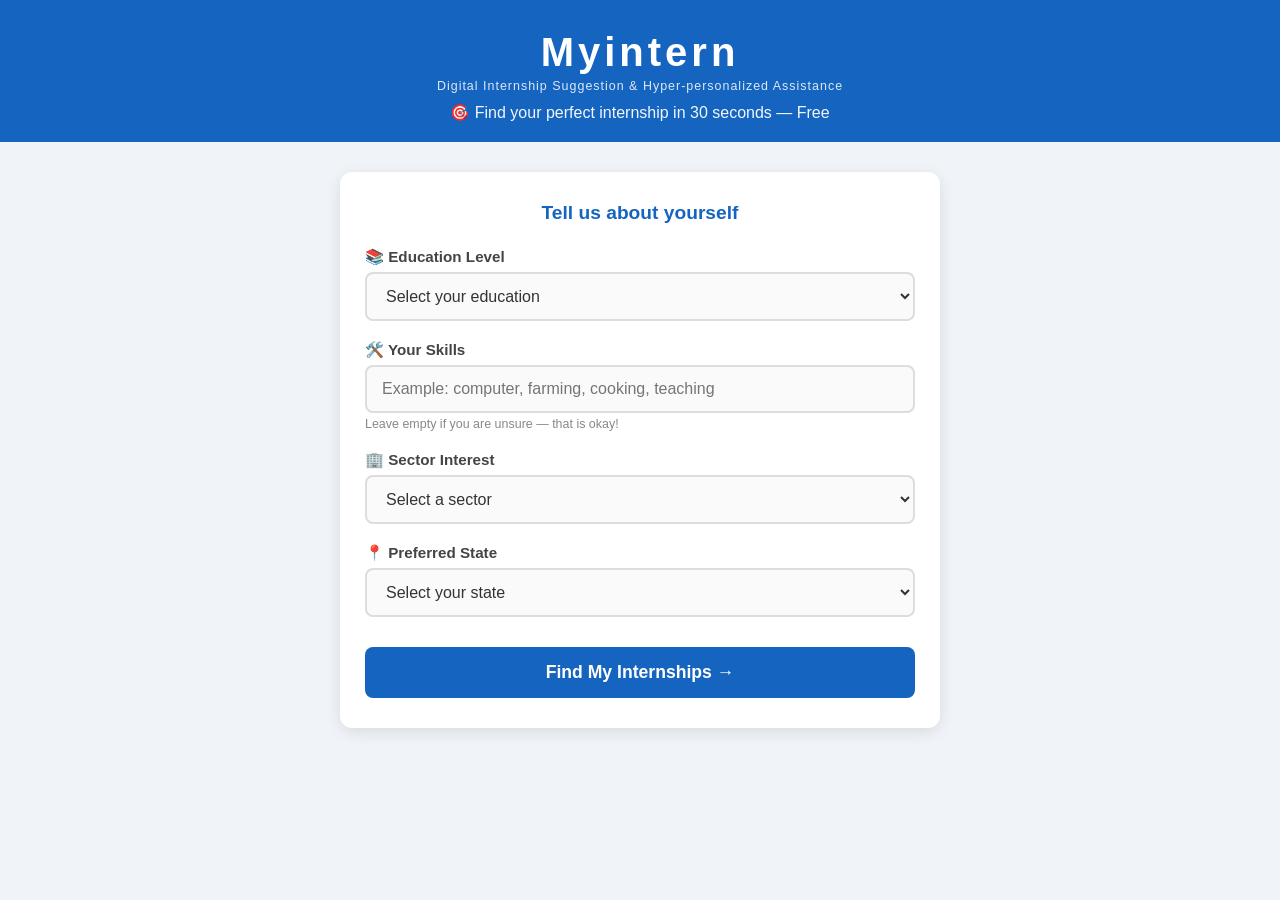
==== frontend/index.html @ 7342e864 "sample" ====
<!DOCTYPE html>
<html lang="en">
<head>
  <meta charset="UTF-8" />
  <meta name="viewport" content="width=device-width, initial-scale=1.0"/>
  <title>Myintern — Find Your Internship</title>
  <style>

    /* ── RESET ── */
    * { margin: 0; padding: 0; box-sizing: border-box; }

    body {
      font-family: Arial, sans-serif;
      background: #f0f4f8;
      color: #333;
    }

    /* ── HEADER ── */
    .header {
      background: #1565C0;
      color: white;
      text-align: center;
      padding: 30px 20px 20px;
    }

    .header h1 {
      font-size: 2.5rem;
      letter-spacing: 4px;
    }

    .header .fullform {
      font-size: 0.78rem;
      margin-top: 4px;
      opacity: 0.85;
      letter-spacing: 1px;
    }

    .header .tagline {
      margin-top: 10px;
      font-size: 1rem;
      opacity: 0.95;
    }

    /* ── FORM CARD ── */
    .form-container {
      max-width: 600px;
      margin: 30px auto;
      background: white;
      border-radius: 12px;
      padding: 30px 25px;
      box-shadow: 0 4px 15px rgba(0,0,0,0.1);
    }

    .form-container h2 {
      text-align: center;
      color: #1565C0;
      margin-bottom: 24px;
      font-size: 1.2rem;
    }

    .field-group {
      margin-bottom: 20px;
    }

    .field-group label {
      display: block;
      font-weight: bold;
      margin-bottom: 6px;
      color: #444;
      font-size: 0.95rem;
    }

    .field-group select,
    .field-group input {
      width: 100%;
      padding: 13px 15px;
      border: 2px solid #ddd;
      border-radius: 8px;
      font-size: 1rem;
      color: #333;
      background: #fafafa;
      transition: border 0.2s;
    }

    .field-group select:focus,
    .field-group input:focus {
      border-color: #1565C0;
      outline: none;
      background: white;
    }

    .field-note {
      font-size: 0.78rem;
      color: #888;
      margin-top: 4px;
    }

    .submit-btn {
      width: 100%;
      padding: 15px;
      background: #1565C0;
      color: white;
      border: none;
      border-radius: 8px;
      font-size: 1.1rem;
      font-weight: bold;
      cursor: pointer;
      margin-top: 10px;
      transition: background 0.2s;
    }

    .submit-btn:hover {
      background: #0D47A1;
    }

    /* ── SPINNER ── */
    .spinner {
      display: none;
      text-align: center;
      padding: 30px;
    }

    .spinner-circle {
      width: 45px;
      height: 45px;
      border: 5px solid #ddd;
      border-top: 5px solid #1565C0;
      border-radius: 50%;
      animation: spin 0.8s linear infinite;
      margin: 0 auto 10px;
    }

    @keyframes spin {
      to { transform: rotate(360deg); }
    }

    /* ── RESULTS ── */
    .results-container {
      max-width: 600px;
      margin: 0 auto 40px;
      display: none;
    }

    .results-header {
      text-align: center;
      padding: 10px 0 20px;
      font-size: 1.2rem;
      font-weight: bold;
      color: #1565C0;
    }

    /* ── CARD ── */
    .card {
      background: white;
      border-radius: 12px;
      padding: 22px 20px;
      margin-bottom: 16px;
      box-shadow: 0 3px 10px rgba(0,0,0,0.09);
      border-left: 5px solid #1565C0;
    }

    .card-top {
      display: flex;
      justify-content: space-between;
      align-items: flex-start;
      gap: 10px;
    }

    .card-title {
      font-size: 1.1rem;
      font-weight: bold;
      color: #1a1a1a;
    }

    .card-company {
      font-size: 0.88rem;
      color: #666;
      margin-top: 3px;
    }

    .match-badge {
      font-size: 1.3rem;
      font-weight: bold;
      min-width: 60px;
      text-align: center;
      padding: 6px 10px;
      border-radius: 8px;
      white-space: nowrap;
    }

    .match-high   { background: #E8F5E9; color: #2E7D32; }
    .match-medium { background: #FFF8E1; color: #F57F17; }
    .match-low    { background: #FFEBEE; color: #C62828; }

    .sector-badge {
      display: inline-block;
      background: #E3F2FD;
      color: #1565C0;
      padding: 3px 10px;
      border-radius: 20px;
      font-size: 0.78rem;
      font-weight: bold;
      margin: 10px 0 12px;
    }

    .card-details {
      display: grid;
      grid-template-columns: 1fr 1fr;
      gap: 8px;
      font-size: 0.88rem;
      color: #555;
    }

    .detail-item {
      display: flex;
      align-items: center;
      gap: 6px;
    }

    .detail-icon {
      font-size: 1rem;
    }

    .apply-btn {
      display: block;
      width: 100%;
      margin-top: 16px;
      padding: 12px;
      background: #1565C0;
      color: white;
      border: none;
      border-radius: 8px;
      font-size: 1rem;
      font-weight: bold;
      cursor: pointer;
      text-align: center;
      transition: background 0.2s;
    }

    .apply-btn:hover {
      background: #0D47A1;
    }

    /* ── NO RESULTS ── */
    .no-results {
      text-align: center;
      padding: 30px;
      background: white;
      border-radius: 12px;
      color: #888;
      font-size: 1rem;
    }

    /* ── MOBILE ── */
    @media (max-width: 480px) {
      .header h1 { font-size: 2rem; }
      .card-details { grid-template-columns: 1fr; }
      .form-container { margin: 15px; padding: 20px 15px; }
      .results-container { margin: 0 15px 30px; }
    }

  </style>
</head>

<body>

  <!-- HEADER -->
  <div class="header">
    <h1>Myintern</h1>
    <div class="fullform">
      Digital Internship Suggestion &amp; Hyper-personalized Assistance
    </div>
    <div class="tagline">
      🎯 Find your perfect internship in 30 seconds — Free
    </div>
  </div>

  <!-- FORM -->
  <div class="form-container">
    <h2>Tell us about yourself</h2>
    <form id="recommendForm">

      <!-- Education -->
      <div class="field-group">
        <label>📚 Education Level</label>
        <select id="education" required>
          <option value="">Select your education</option>
          <option value="Class 10">Class 10</option>
          <option value="Class 12">Class 12</option>
          <option value="Diploma">Diploma</option>
          <option value="Graduate">Graduate</option>
          <option value="Post Graduate">Post Graduate</option>
        </select>
      </div>

      <!-- Skills -->
      <div class="field-group">
        <label>🛠️ Your Skills</label>
        <input
          type="text"
          id="skills"
          placeholder="Example: computer, farming, cooking, teaching"
        />
        <div class="field-note">Leave empty if you are unsure — that is okay!</div>
      </div>

      <!-- Sector -->
      <div class="field-group">
        <label>🏢 Sector Interest</label>
        <select id="sector" required>
          <option value="">Select a sector</option>
          <option value="Agriculture">Agriculture</option>
          <option value="IT">Information Technology</option>
          <option value="Health">Health</option>
          <option value="Education">Education</option>
          <option value="Finance">Finance</option>
          <option value="Manufacturing">Manufacturing</option>
          <option value="Retail">Retail</option>
          <option value="Infrastructure">Infrastructure</option>
        </select>
      </div>

      <!-- Location -->
      <div class="field-group">
        <label>📍 Preferred State</label>
        <select id="location" required>
          <option value="">Select your state</option>
          <option>Andhra Pradesh</option>
          <option>Bihar</option>
          <option>Chhattisgarh</option>
          <option>Delhi</option>
          <option>Gujarat</option>
          <option>Haryana</option>
          <option>Himachal Pradesh</option>
          <option>Jharkhand</option>
          <option>Karnataka</option>
          <option>Kerala</option>
          <option>Madhya Pradesh</option>
          <option>Maharashtra</option>
          <option>OMyintern</option>
          <option>Punjab</option>
          <option>Rajasthan</option>
          <option>Tamil Nadu</option>
          <option>Telangana</option>
          <option>Uttar Pradesh</option>
          <option>Uttarakhand</option>
          <option>West Bengal</option>
        </select>
      </div>

      <button type="submit" class="submit-btn">
        Find My Internships →
      </button>

    </form>
  </div>

  <!-- SPINNER -->
  <div class="spinner" id="spinner">
    <div class="spinner-circle"></div>
    <div>Finding best matches for you...</div>
  </div>

  <!-- RESULTS -->
  <div class="results-container" id="resultsContainer">
    <div class="results-header" id="resultsHeader"></div>
    <div id="cardsList"></div>
  </div>

  <script>

    document.getElementById("recommendForm")
      .addEventListener("submit", async function (e) {
        e.preventDefault();

        const education = document.getElementById("education").value;
        const skills    = document.getElementById("skills").value;
        const sector    = document.getElementById("sector").value;
        const location  = document.getElementById("location").value;

        // Show spinner
        document.getElementById("spinner").style.display = "block";
        document.getElementById("resultsContainer").style.display = "none";
        document.getElementById("cardsList").innerHTML = "";

        try {
          const response = await fetch("/recommend", {
            method: "POST",
            headers: { "Content-Type": "application/json" },
            body: JSON.stringify({ education, skills, sector, location })
          });

          const data = await response.json();

          // Hide spinner
          document.getElementById("spinner").style.display = "none";
          document.getElementById("resultsContainer").style.display = "block";

          if (!data.success || data.recommendations.length === 0) {
            document.getElementById("cardsList").innerHTML =
              `<div class="no-results">
                 😕 No matches found. Try changing your inputs.
               </div>`;
            return;
          }

          document.getElementById("resultsHeader").textContent =
            "🎯 Your Top " + data.count + " Internship Matches";

          data.recommendations.forEach(function (item) {

            // Match badge color
            let badgeClass = "match-low";
            if (item.match_score >= 80) badgeClass = "match-high";
            else if (item.match_score >= 50) badgeClass = "match-medium";

            const card = `
              <div class="card">
                <div class="card-top">
                  <div>
                    <div class="card-title">${item.title}</div>
                    <div class="card-company">${item.company}</div>
                  </div>
                  <div class="match-badge ${badgeClass}">
                    ${item.match_score}%<br/>
                    <span style="font-size:0.6rem;font-weight:normal;">Match</span>
                  </div>
                </div>

                <div class="sector-badge">${item.sector}</div>

                <div class="card-details">
                  <div class="detail-item">
                    <span class="detail-icon">📍</span>
                    <span>${item.location}</span>
                  </div>
                  <div class="detail-item">
                    <span class="detail-icon">🎓</span>
                    <span>${item.education_required}</span>
                  </div>
                  <div class="detail-item">
                    <span class="detail-icon">💰</span>
                    <span>₹${item.stipend} / month</span>
                  </div>
                  <div class="detail-item">
                    <span class="detail-icon">⏱️</span>
                    <span>${item.duration} months</span>
                  </div>
                </div>

                <button class="apply-btn">Apply Now →</button>
              </div>
            `;

            document.getElementById("cardsList")
              .insertAdjacentHTML("beforeend", card);
          });

        } catch (error) {
          document.getElementById("spinner").style.display = "none";
          document.getElementById("cardsList").innerHTML =
            `<div class="no-results">
               ⚠️ Something went wrong. Please try again.
             </div>`;
          document.getElementById("resultsContainer").style.display = "block";
        }
    });

  </script>

</body>
</html>
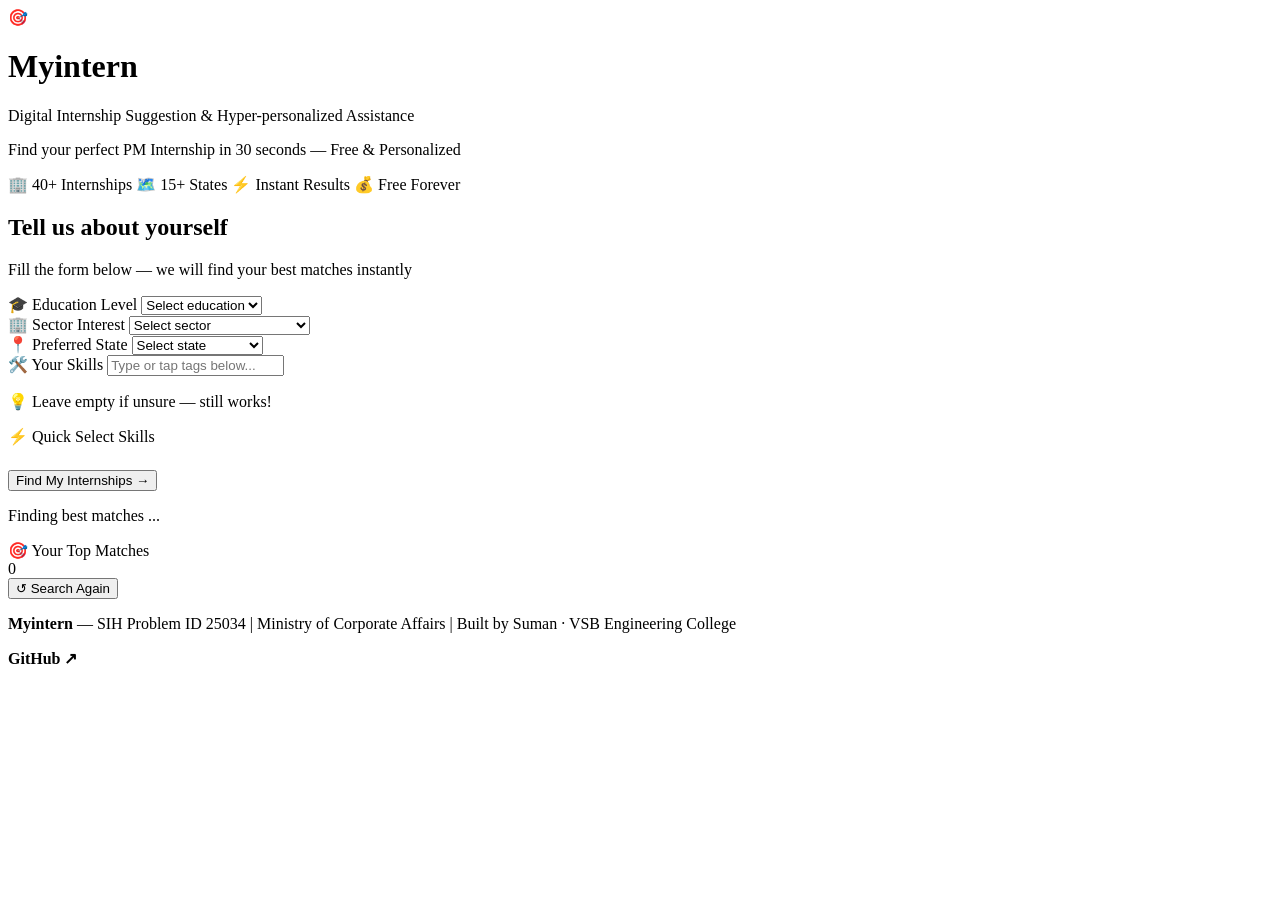
==== commit 09f946da: "fix" ====
--- a/frontend/index.html
+++ b/frontend/index.html
@@ -3,470 +3,190 @@
 <head>
   <meta charset="UTF-8" />
   <meta name="viewport" content="width=device-width, initial-scale=1.0"/>
-  <title>Myintern — Find Your Internship</title>
-  <style>
-
-    /* ── RESET ── */
-    * { margin: 0; padding: 0; box-sizing: border-box; }
-
-    body {
-      font-family: Arial, sans-serif;
-      background: #f0f4f8;
-      color: #333;
-    }
-
-    /* ── HEADER ── */
-    .header {
-      background: #1565C0;
-      color: white;
-      text-align: center;
-      padding: 30px 20px 20px;
-    }
-
-    .header h1 {
-      font-size: 2.5rem;
-      letter-spacing: 4px;
-    }
-
-    .header .fullform {
-      font-size: 0.78rem;
-      margin-top: 4px;
-      opacity: 0.85;
-      letter-spacing: 1px;
-    }
-
-    .header .tagline {
-      margin-top: 10px;
-      font-size: 1rem;
-      opacity: 0.95;
-    }
-
-    /* ── FORM CARD ── */
-    .form-container {
-      max-width: 600px;
-      margin: 30px auto;
-      background: white;
-      border-radius: 12px;
-      padding: 30px 25px;
-      box-shadow: 0 4px 15px rgba(0,0,0,0.1);
-    }
-
-    .form-container h2 {
-      text-align: center;
-      color: #1565C0;
-      margin-bottom: 24px;
-      font-size: 1.2rem;
-    }
-
-    .field-group {
-      margin-bottom: 20px;
-    }
-
-    .field-group label {
-      display: block;
-      font-weight: bold;
-      margin-bottom: 6px;
-      color: #444;
-      font-size: 0.95rem;
-    }
-
-    .field-group select,
-    .field-group input {
-      width: 100%;
-      padding: 13px 15px;
-      border: 2px solid #ddd;
-      border-radius: 8px;
-      font-size: 1rem;
-      color: #333;
-      background: #fafafa;
-      transition: border 0.2s;
-    }
-
-    .field-group select:focus,
-    .field-group input:focus {
-      border-color: #1565C0;
-      outline: none;
-      background: white;
-    }
-
-    .field-note {
-      font-size: 0.78rem;
-      color: #888;
-      margin-top: 4px;
-    }
-
-    .submit-btn {
-      width: 100%;
-      padding: 15px;
-      background: #1565C0;
-      color: white;
-      border: none;
-      border-radius: 8px;
-      font-size: 1.1rem;
-      font-weight: bold;
-      cursor: pointer;
-      margin-top: 10px;
-      transition: background 0.2s;
-    }
-
-    .submit-btn:hover {
-      background: #0D47A1;
-    }
-
-    /* ── SPINNER ── */
-    .spinner {
-      display: none;
-      text-align: center;
-      padding: 30px;
-    }
-
-    .spinner-circle {
-      width: 45px;
-      height: 45px;
-      border: 5px solid #ddd;
-      border-top: 5px solid #1565C0;
-      border-radius: 50%;
-      animation: spin 0.8s linear infinite;
-      margin: 0 auto 10px;
-    }
-
-    @keyframes spin {
-      to { transform: rotate(360deg); }
-    }
-
-    /* ── RESULTS ── */
-    .results-container {
-      max-width: 600px;
-      margin: 0 auto 40px;
-      display: none;
-    }
-
-    .results-header {
-      text-align: center;
-      padding: 10px 0 20px;
-      font-size: 1.2rem;
-      font-weight: bold;
-      color: #1565C0;
-    }
-
-    /* ── CARD ── */
-    .card {
-      background: white;
-      border-radius: 12px;
-      padding: 22px 20px;
-      margin-bottom: 16px;
-      box-shadow: 0 3px 10px rgba(0,0,0,0.09);
-      border-left: 5px solid #1565C0;
-    }
-
-    .card-top {
-      display: flex;
-      justify-content: space-between;
-      align-items: flex-start;
-      gap: 10px;
-    }
-
-    .card-title {
-      font-size: 1.1rem;
-      font-weight: bold;
-      color: #1a1a1a;
-    }
-
-    .card-company {
-      font-size: 0.88rem;
-      color: #666;
-      margin-top: 3px;
-    }
-
-    .match-badge {
-      font-size: 1.3rem;
-      font-weight: bold;
-      min-width: 60px;
-      text-align: center;
-      padding: 6px 10px;
-      border-radius: 8px;
-      white-space: nowrap;
-    }
-
-    .match-high   { background: #E8F5E9; color: #2E7D32; }
-    .match-medium { background: #FFF8E1; color: #F57F17; }
-    .match-low    { background: #FFEBEE; color: #C62828; }
-
-    .sector-badge {
-      display: inline-block;
-      background: #E3F2FD;
-      color: #1565C0;
-      padding: 3px 10px;
-      border-radius: 20px;
-      font-size: 0.78rem;
-      font-weight: bold;
-      margin: 10px 0 12px;
-    }
-
-    .card-details {
-      display: grid;
-      grid-template-columns: 1fr 1fr;
-      gap: 8px;
-      font-size: 0.88rem;
-      color: #555;
-    }
-
-    .detail-item {
-      display: flex;
-      align-items: center;
-      gap: 6px;
-    }
-
-    .detail-icon {
-      font-size: 1rem;
-    }
-
-    .apply-btn {
-      display: block;
-      width: 100%;
-      margin-top: 16px;
-      padding: 12px;
-      background: #1565C0;
-      color: white;
-      border: none;
-      border-radius: 8px;
-      font-size: 1rem;
-      font-weight: bold;
-      cursor: pointer;
-      text-align: center;
-      transition: background 0.2s;
-    }
-
-    .apply-btn:hover {
-      background: #0D47A1;
-    }
-
-    /* ── NO RESULTS ── */
-    .no-results {
-      text-align: center;
-      padding: 30px;
-      background: white;
-      border-radius: 12px;
-      color: #888;
-      font-size: 1rem;
-    }
-
-    /* ── MOBILE ── */
-    @media (max-width: 480px) {
-      .header h1 { font-size: 2rem; }
-      .card-details { grid-template-columns: 1fr; }
-      .form-container { margin: 15px; padding: 20px 15px; }
-      .results-container { margin: 0 15px 30px; }
-    }
-
-  </style>
+  <meta name="description" content="Myintern — Find your perfect PM Internship in 30 seconds"/>
+  <title>Myintern — PM Internship Finder</title>
+  <link rel="stylesheet" href="/static/css/style.css" />
 </head>
-
 <body>
 
-  <!-- HEADER -->
-  <div class="header">
-    <h1>Myintern</h1>
-    <div class="fullform">
+  <!-- ══ HERO ══════════════════════════════════ -->
+  <header class="hero">
+    <div class="hero-logo">🎯</div>
+    <h1 class="hero-title">Myintern</h1>
+    <p class="hero-fullform">
       Digital Internship Suggestion &amp; Hyper-personalized Assistance
+    </p>
+    <p class="hero-tagline">
+      Find your perfect PM Internship in 30 seconds — Free &amp; Personalized
+    </p>
+    <div class="hero-stats">
+      <span class="stat-pill">🏢 40+ Internships</span>
+      <span class="stat-pill">🗺️ 15+ States</span>
+      <span class="stat-pill">⚡ Instant Results</span>
+      <span class="stat-pill">💰 Free Forever</span>
     </div>
-    <div class="tagline">
-      🎯 Find your perfect internship in 30 seconds — Free
+  </header>
+
+  <div class="wave"></div>
+
+  <!-- ══ MAIN ══════════════════════════════════ -->
+  <main class="main-container">
+
+    <!-- FORM SECTION -->
+    <div class="section-label">
+      <h2>Tell us about yourself</h2>
+      <p>Fill the form below — we will find your best matches instantly</p>
     </div>
-  </div>
 
-  <!-- FORM -->
-  <div class="form-container">
-    <h2>Tell us about yourself</h2>
-    <form id="recommendForm">
+    <div class="form-card">
+      <form id="recommendForm">
 
-      <!-- Education -->
-      <div class="field-group">
-        <label>📚 Education Level</label>
-        <select id="education" required>
-          <option value="">Select your education</option>
-          <option value="Class 10">Class 10</option>
-          <option value="Class 12">Class 12</option>
-          <option value="Diploma">Diploma</option>
-          <option value="Graduate">Graduate</option>
-          <option value="Post Graduate">Post Graduate</option>
-        </select>
+        <div class="form-grid">
+
+          <!-- Education -->
+          <div class="field-group">
+            <label class="field-label">
+              <span class="label-icon">🎓</span> Education Level
+            </label>
+            <select id="education" required>
+              <option value="">Select education</option>
+              <option value="Class 10">Class 10</option>
+              <option value="Class 12">Class 12</option>
+              <option value="Diploma">Diploma</option>
+              <option value="Graduate">Graduate</option>
+              <option value="Post Graduate">Post Graduate</option>
+            </select>
+          </div>
+
+          <!-- Sector -->
+          <div class="field-group">
+            <label class="field-label">
+              <span class="label-icon">🏢</span> Sector Interest
+            </label>
+            <select id="sector" required>
+              <option value="">Select sector</option>
+              <option value="Agriculture">🌾 Agriculture</option>
+              <option value="IT">💻 Information Technology</option>
+              <option value="Health">🏥 Health</option>
+              <option value="Education">📚 Education</option>
+              <option value="Finance">💰 Finance</option>
+              <option value="Manufacturing">🏭 Manufacturing</option>
+              <option value="Retail">🛍️ Retail</option>
+              <option value="Infrastructure">🏗️ Infrastructure</option>
+            </select>
+          </div>
+
+          <!-- Location -->
+          <div class="field-group">
+            <label class="field-label">
+              <span class="label-icon">📍</span> Preferred State
+            </label>
+            <select id="location" required>
+              <option value="">Select state</option>
+              <option>Andhra Pradesh</option>
+              <option>Bihar</option>
+              <option>Chhattisgarh</option>
+              <option>Delhi</option>
+              <option>Gujarat</option>
+              <option>Haryana</option>
+              <option>Himachal Pradesh</option>
+              <option>Jharkhand</option>
+              <option>Karnataka</option>
+              <option>Kerala</option>
+              <option>Madhya Pradesh</option>
+              <option>Maharashtra</option>
+              <option>OMyintern</option>
+              <option>Punjab</option>
+              <option>Rajasthan</option>
+              <option>Tamil Nadu</option>
+              <option>Telangana</option>
+              <option>Uttar Pradesh</option>
+              <option>Uttarakhand</option>
+              <option>West Bengal</option>
+            </select>
+          </div>
+
+          <!-- Skills -->
+          <div class="field-group">
+            <label class="field-label">
+              <span class="label-icon">🛠️</span> Your Skills
+            </label>
+            <input
+              type="text"
+              id="skills"
+              placeholder="Type or tap tags below..."
+            />
+            <p class="field-note">
+              💡 Leave empty if unsure — still works!
+            </p>
+          </div>
+
+        </div>
+
+        <!-- Skill Quick Tags -->
+        <div class="field-group full-width" style="margin-bottom: 24px;">
+          <label class="field-label">
+            <span class="label-icon">⚡</span> Quick Select Skills
+          </label>
+          <div class="skills-suggestions" id="skillTags"></div>
+        </div>
+
+        <!-- Submit -->
+        <button type="submit" class="submit-btn">
+          Find My Internships
+          <span class="btn-arrow">→</span>
+        </button>
+
+      </form>
+    </div>
+
+    <!-- LOADER -->
+    <div class="loader-wrapper" id="loader">
+      <div class="loader-ring"></div>
+      <p class="loader-text">
+        Finding best matches
+        <span class="loader-dots">
+          <span>.</span><span>.</span><span>.</span>
+        </span>
+      </p>
+    </div>
+
+    <!-- RESULTS -->
+    <section class="results-section" id="resultsSection">
+
+      <div class="results-header">
+        <div class="results-title">
+          🎯 Your Top Matches
+          <div class="results-count" id="resultsCount">0</div>
+        </div>
+        <button class="reset-btn" id="resetBtn">
+          ↺ Search Again
+        </button>
       </div>
 
-      <!-- Skills -->
-      <div class="field-group">
-        <label>🛠️ Your Skills</label>
-        <input
-          type="text"
-          id="skills"
-          placeholder="Example: computer, farming, cooking, teaching"
-        />
-        <div class="field-note">Leave empty if you are unsure — that is okay!</div>
-      </div>
+      <div id="cardsList"></div>
 
-      <!-- Sector -->
-      <div class="field-group">
-        <label>🏢 Sector Interest</label>
-        <select id="sector" required>
-          <option value="">Select a sector</option>
-          <option value="Agriculture">Agriculture</option>
-          <option value="IT">Information Technology</option>
-          <option value="Health">Health</option>
-          <option value="Education">Education</option>
-          <option value="Finance">Finance</option>
-          <option value="Manufacturing">Manufacturing</option>
-          <option value="Retail">Retail</option>
-          <option value="Infrastructure">Infrastructure</option>
-        </select>
-      </div>
+    </section>
 
-      <!-- Location -->
-      <div class="field-group">
-        <label>📍 Preferred State</label>
-        <select id="location" required>
-          <option value="">Select your state</option>
-          <option>Andhra Pradesh</option>
-          <option>Bihar</option>
-          <option>Chhattisgarh</option>
-          <option>Delhi</option>
-          <option>Gujarat</option>
-          <option>Haryana</option>
-          <option>Himachal Pradesh</option>
-          <option>Jharkhand</option>
-          <option>Karnataka</option>
-          <option>Kerala</option>
-          <option>Madhya Pradesh</option>
-          <option>Maharashtra</option>
-          <option>OMyintern</option>
-          <option>Punjab</option>
-          <option>Rajasthan</option>
-          <option>Tamil Nadu</option>
-          <option>Telangana</option>
-          <option>Uttar Pradesh</option>
-          <option>Uttarakhand</option>
-          <option>West Bengal</option>
-        </select>
-      </div>
+  </main>
 
-      <button type="submit" class="submit-btn">
-        Find My Internships →
-      </button>
+  <!-- ══ FOOTER ════════════════════════════════ -->
+  <footer class="footer">
+    <p>
+      <strong>Myintern</strong> — SIH Problem ID 25034 |
+      Ministry of Corporate Affairs |
+      Built by Suman · VSB Engineering College
+    </p>
+    <p style="margin-top: 6px;">
+      <a href="https://github.com/sanjay2717/AIinternship"
+         target="_blank"
+         style="color: var(--primary); text-decoration: none; font-weight: 600;">
+        GitHub ↗
+      </a>
+    </p>
+  </footer>
 
-    </form>
-  </div>
-
-  <!-- SPINNER -->
-  <div class="spinner" id="spinner">
-    <div class="spinner-circle"></div>
-    <div>Finding best matches for you...</div>
-  </div>
-
-  <!-- RESULTS -->
-  <div class="results-container" id="resultsContainer">
-    <div class="results-header" id="resultsHeader"></div>
-    <div id="cardsList"></div>
-  </div>
-
-  <script>
-
-    document.getElementById("recommendForm")
-      .addEventListener("submit", async function (e) {
-        e.preventDefault();
-
-        const education = document.getElementById("education").value;
-        const skills    = document.getElementById("skills").value;
-        const sector    = document.getElementById("sector").value;
-        const location  = document.getElementById("location").value;
-
-        // Show spinner
-        document.getElementById("spinner").style.display = "block";
-        document.getElementById("resultsContainer").style.display = "none";
-        document.getElementById("cardsList").innerHTML = "";
-
-        try {
-          const response = await fetch("/recommend", {
-            method: "POST",
-            headers: { "Content-Type": "application/json" },
-            body: JSON.stringify({ education, skills, sector, location })
-          });
-
-          const data = await response.json();
-
-          // Hide spinner
-          document.getElementById("spinner").style.display = "none";
-          document.getElementById("resultsContainer").style.display = "block";
-
-          if (!data.success || data.recommendations.length === 0) {
-            document.getElementById("cardsList").innerHTML =
-              `<div class="no-results">
-                 😕 No matches found. Try changing your inputs.
-               </div>`;
-            return;
-          }
-
-          document.getElementById("resultsHeader").textContent =
-            "🎯 Your Top " + data.count + " Internship Matches";
-
-          data.recommendations.forEach(function (item) {
-
-            // Match badge color
-            let badgeClass = "match-low";
-            if (item.match_score >= 80) badgeClass = "match-high";
-            else if (item.match_score >= 50) badgeClass = "match-medium";
-
-            const card = `
-              <div class="card">
-                <div class="card-top">
-                  <div>
-                    <div class="card-title">${item.title}</div>
-                    <div class="card-company">${item.company}</div>
-                  </div>
-                  <div class="match-badge ${badgeClass}">
-                    ${item.match_score}%<br/>
-                    <span style="font-size:0.6rem;font-weight:normal;">Match</span>
-                  </div>
-                </div>
-
-                <div class="sector-badge">${item.sector}</div>
-
-                <div class="card-details">
-                  <div class="detail-item">
-                    <span class="detail-icon">📍</span>
-                    <span>${item.location}</span>
-                  </div>
-                  <div class="detail-item">
-                    <span class="detail-icon">🎓</span>
-                    <span>${item.education_required}</span>
-                  </div>
-                  <div class="detail-item">
-                    <span class="detail-icon">💰</span>
-                    <span>₹${item.stipend} / month</span>
-                  </div>
-                  <div class="detail-item">
-                    <span class="detail-icon">⏱️</span>
-                    <span>${item.duration} months</span>
-                  </div>
-                </div>
-
-                <button class="apply-btn">Apply Now →</button>
-              </div>
-            `;
-
-            document.getElementById("cardsList")
-              .insertAdjacentHTML("beforeend", card);
-          });
-
-        } catch (error) {
-          document.getElementById("spinner").style.display = "none";
-          document.getElementById("cardsList").innerHTML =
-            `<div class="no-results">
-               ⚠️ Something went wrong. Please try again.
-             </div>`;
-          document.getElementById("resultsContainer").style.display = "block";
-        }
-    });
-
-  </script>
+  <script src="/static/js/main.js"></script>
 
 </body>
 </html>
